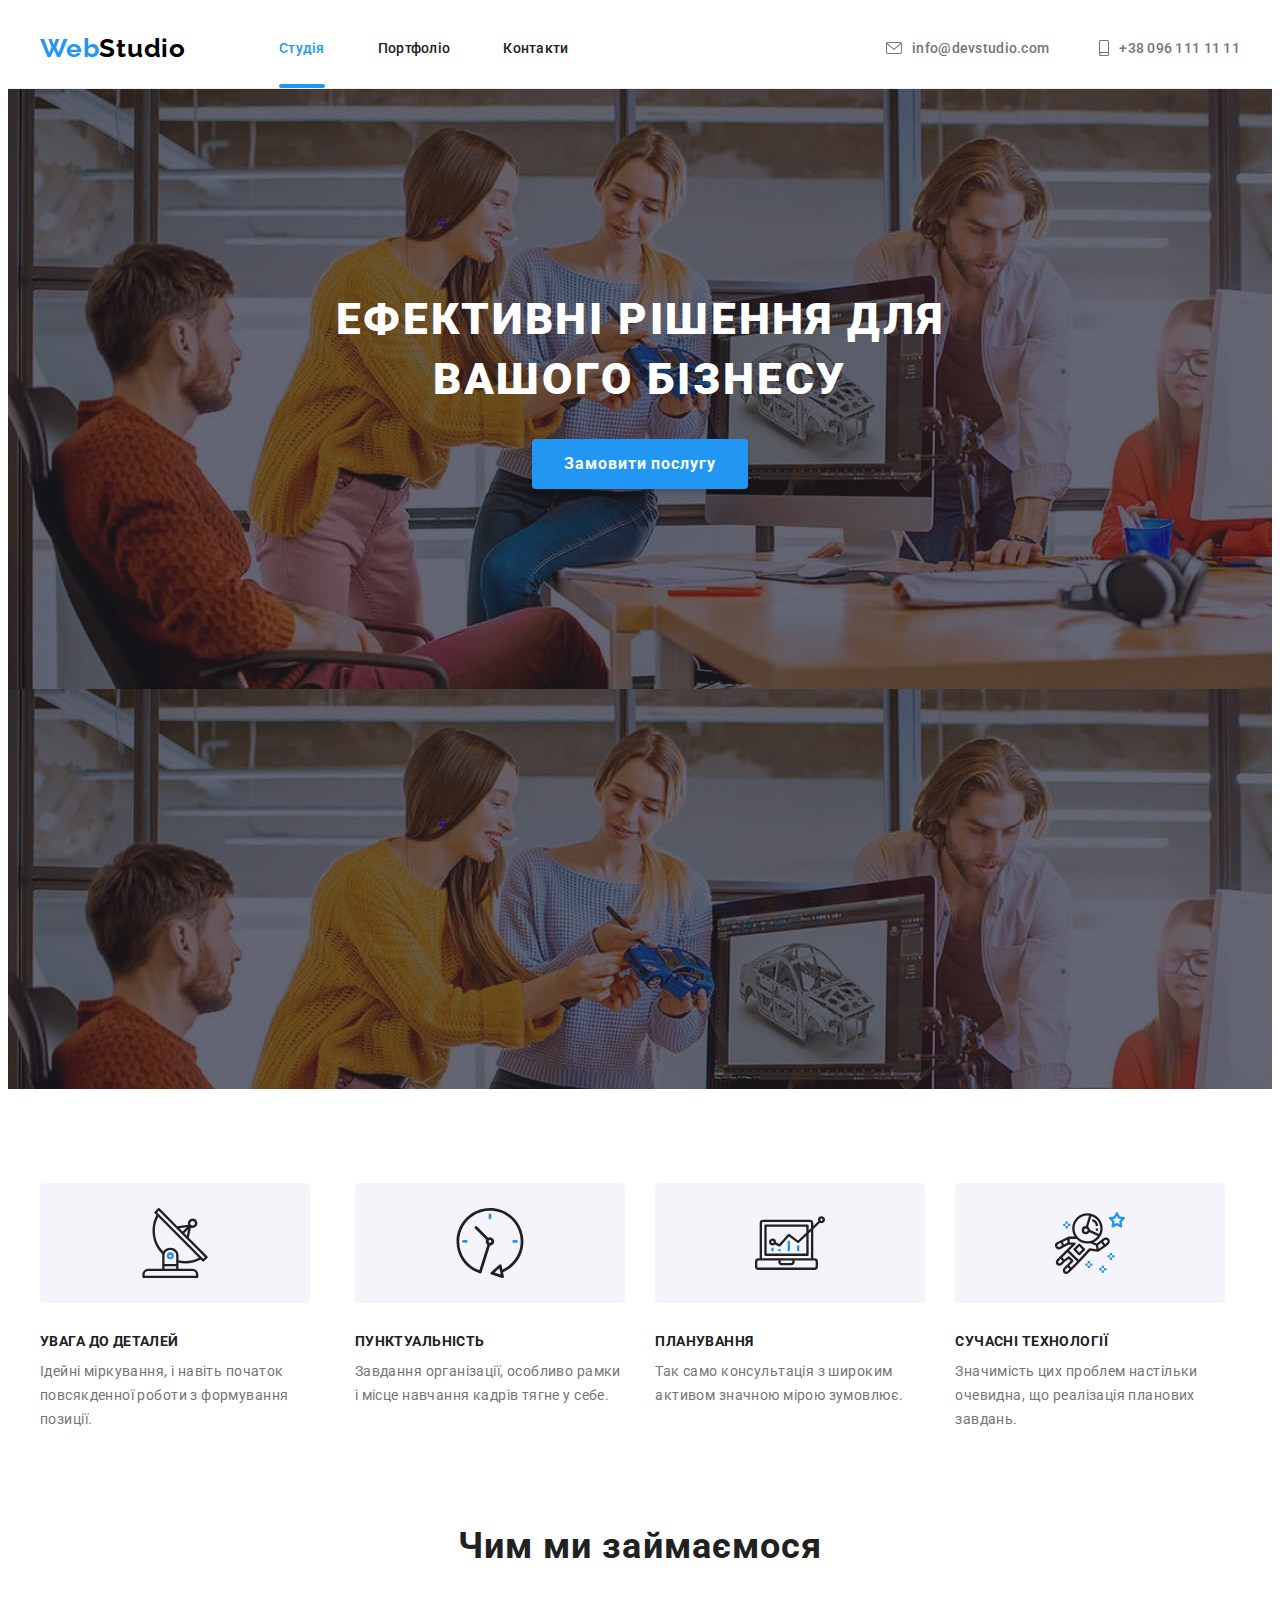
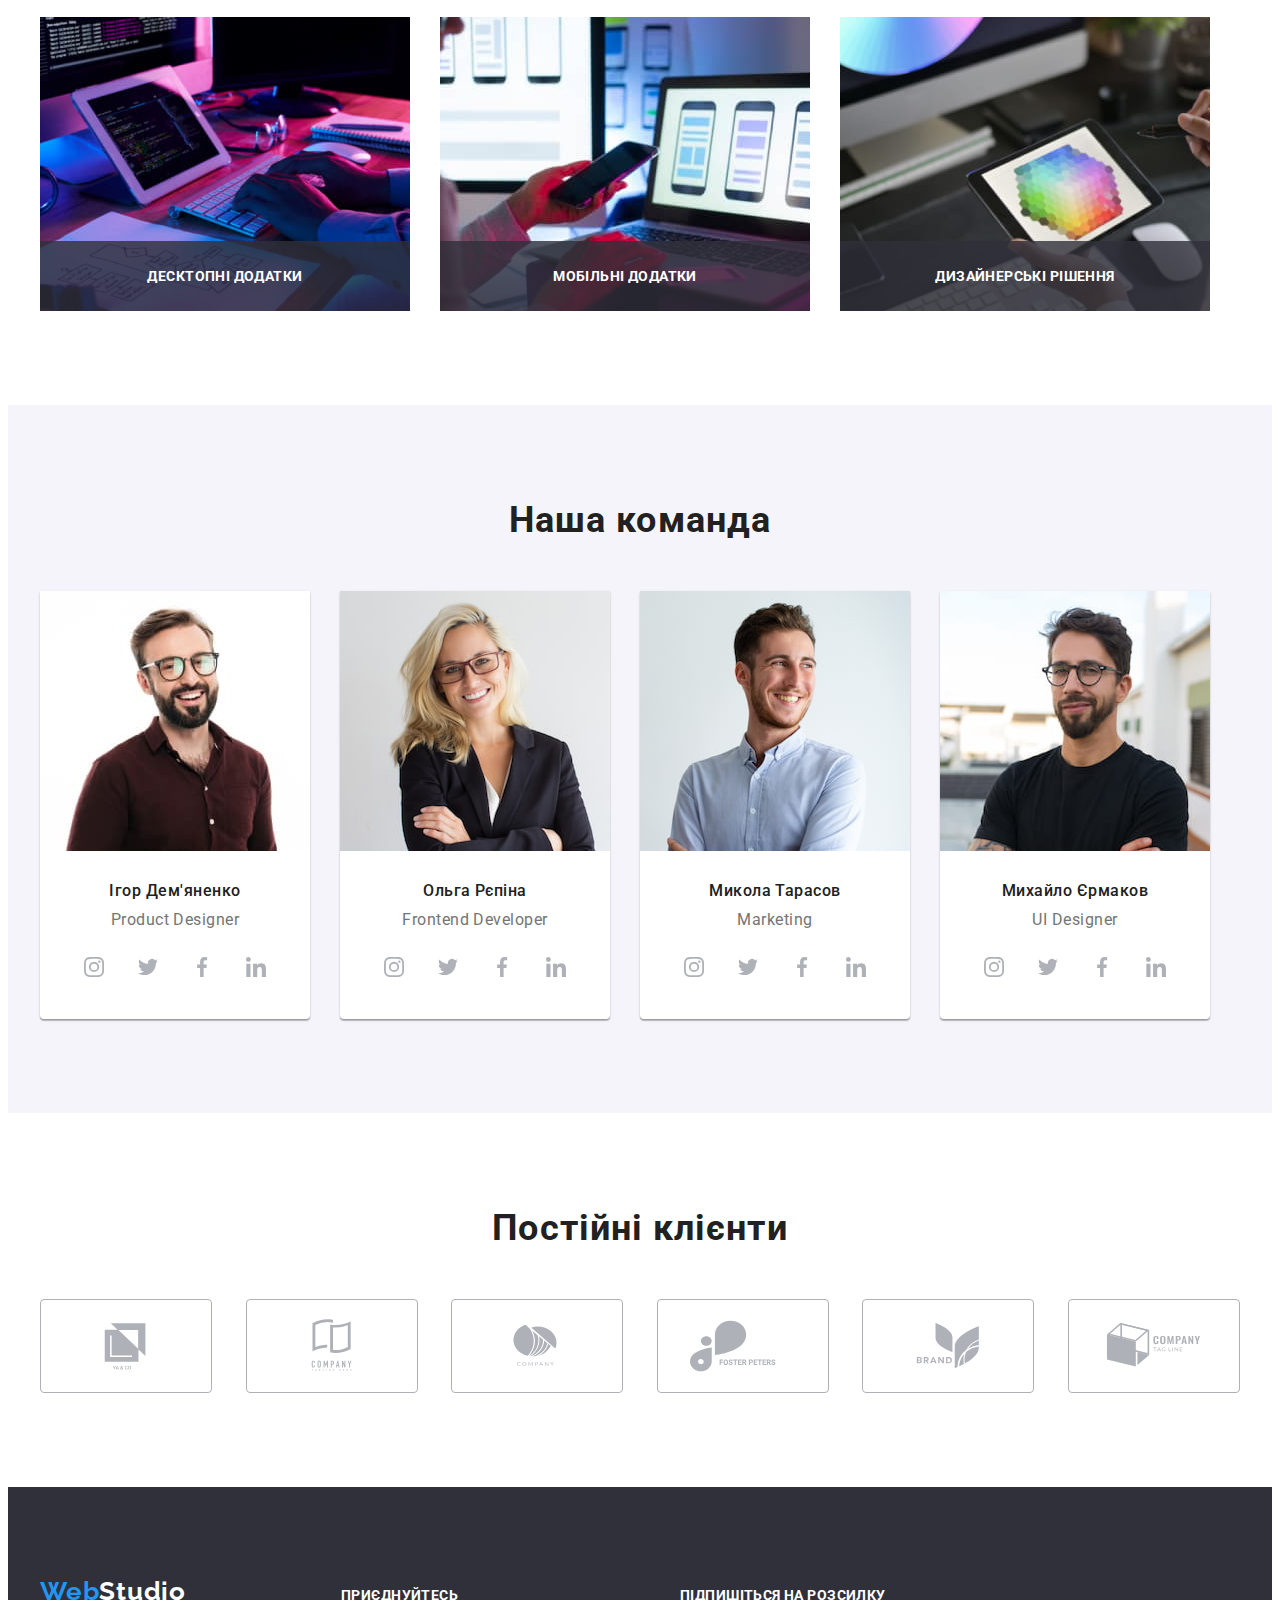
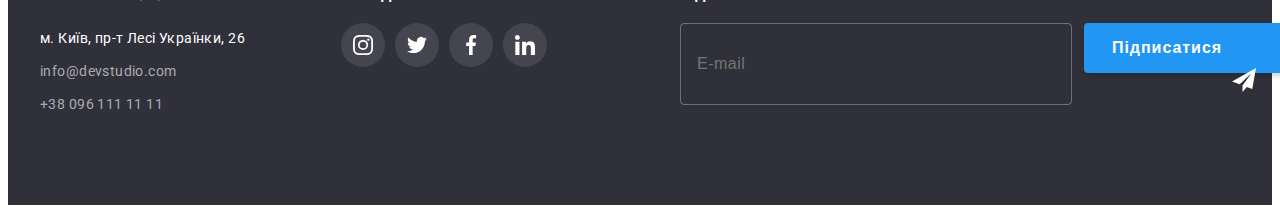
==== index.html @ 07645d01 "dot in input icon path" ====
<!DOCTYPE html>
<html lang="uk">
<head>
    <meta charset="UTF-8">
    <meta name="viewport" content="width=, initial-scale=1.0">
    <title lang="en">WebStudio</title>
    <link rel="stylesheet" href="https://cdnjs.cloudflare.com/ajax/libs/modern-normalize/2.0.0/modern-normalize.min.css"
    integrity="sha512-4xo8blKMVCiXpTaLzQSLSw3KFOVPWhm/TRtuPVc4WG6kUgjH6J03IBuG7JZPkcWMxJ5huwaBpOpnwYElP/m6wg=="
    crossorigin="anonymous" referrerpolicy="no-referrer" />
    <link rel="stylesheet" href="./css/styles.css">
    <link rel="preconnect" href="https://fonts.googleapis.com">
    <link rel="preconnect" href="https://fonts.gstatic.com" crossorigin>
    <link href="https://fonts.googleapis.com/css2?family=Raleway:wght@700&family=Roboto:wght@400;500;700;900&display=swap" rel="stylesheet">

</head>

<body>
    <header>
        <div class="container">
            <nav class="nav">
                <a class="logo" href="./index.html" lang="en">Web<span>Studio</span></a>
                <ul class="site-nav">
                    <li><a class="current" href="./index.html">Студія</a></li>
                    <li><a  href="./portfolio.html">Портфоліо</a></li>
                    <li><a  href="">Контакти</a></li>
                </ul>
            </nav>
            <ul class="header-contacts" >
                <li> <a class="header-contacts mail"  href="mailto:info@devstudio.com">
                    <svg class="icon envelope"><use xlink:href="./images/icons.svg#icon-envelope"></use></svg>
                    info@devstudio.com</a>
                </li>
                <li> <a class="header-contacts tel" href="tel:+380961111111">
                    <svg class="icon smartphone"><use xlink:href="./images/icons.svg#icon-smartphone"></use></svg>
                    +38 096 111 11 11</a>
                </li>
            </ul>
        </div>
    </header>

    <main>
        <!--Hero-->
        <section  class="hero">
            <div class="container hero-thumb">
            <h1 class="title-hero">Ефективні рішення для вашого бізнесу   </h1>
            <button type="button " class="btn prm" data-modal-open>Замовити послугу</button>
            <!-- backdrop та modal шукай наприкінці main  -->  
            </div>
        </section>

        <section class="features section">
            <div class="container">  
                          <!-- hidden header --> <h2 class="visually-hidden">Особливості</h2>
                <ul class="w-margin">
                    <li class="antenna">
                        <div class="pad">
                            <svg class="icon"><use xlink:href="./images/icons.svg#icon-antenna"></use></svg>
                        </div>
                        <h3 class="title">УВАГА ДО ДЕТАЛЕЙ</h3>
                        <p>Ідейні міркування, і навіть початок повсякденної роботи з формування позиції.</p>
                    </li>
                    <li class="clock">
                        <div class="pad">
                            <svg class="icon"><use xlink:href="./images/icons.svg#icon-clock"></use></svg>
                        </div>
                        <h3 class="title">ПУНКТУАЛЬНІСТЬ</h3>
                        <p>Завдання організації, особливо рамки і місце навчання кадрів тягне у себе.</p>
                    </li>
                    <li class="diagram">
                        <div class="pad">
                            <svg class="icon"><use xlink:href="./images/icons.svg#icon-diagram"></use></svg>
                        </div>
                        <h3 class="title">ПЛАНУВАННЯ</h3>
                        <p>Так само консультація з широким активом значною мірою зумовлює.</p>
                    </li>            
                    <li class="astronaut">
                        <div class="pad">
                            <svg class="icon"><use xlink:href="./images/icons.svg#icon-astronaut"></use></svg>
                        </div>
                        <h3 class="title">СУЧАСНІ ТЕХНОЛОГІЇ</h3>
                        <p>Значимість цих проблем настільки очевидна, що реалізація планових завдань.</p>
                    </li>
                </ul>
            </div>
        </section>
        <section class="we-do section">
            <div class="container">
                <h2 class="sect-title">Чим ми займаємося</h2>
                <ul class="w-margin">
                    <li>
                        <div class="we-do-thumb">
                            <img src="./images/close-up-image-programer-working-his-desk-office_1098-18707..jpg" 
                            alt="кодер працює на десктопі" width="370"> 
                            <div class="laibel">
                            <p>Десктопні додатки</p>
                            </div>
                        </div>
                    </li>
                    <li>
                        <div class="we-do-thumb">
                            <img src="./images/web-ui-designers-are-developing-application-smartphones-team-creators-is-working-interface-mobile-phones_8119-2713.jpg" 
                            alt="дизайнер розробляє інтерфейс до мобільника" width="370"> 
                            <div class="laibel">
                                <p>Мобільні додатки</p>
                            </div>
                        </div>
                    </li>
                    <li>
                        <div class="we-do-thumb">
                            <img src="./images/creative-artist-web-design-with-working-colour-selection-graphic-tablet_35674-1119.jpg" 
                            alt="художник на планшеті підбирає кольори" width="370"> 
                            <div class="laibel">
                                <p>Дизайнерські рішення</p>
                            </div>
                        </div>
                    </li>
                </ul>
            </div>
        </section>
        <section class="team section">
            <div class="container">
                <h2 class="sect-title">Наша команда</h2>
                <ul class="team-list w-margin">
                    <li class="ate">
                        <img src="./images/card1img.jpg" alt="Ігор Дем'яненко" width="270">
                        <div>
                            <h3>Ігор Дем'яненко</h3>
                                <p lang="en">Product Designer</p>
                                <ul class="social">
                                    <li>
                                        <a class="social-btn" href="" target="_blank" rel="noopener no-referrer" aria-label="іконка instagram">
                                                <svg class="social-icon">
                                                    <use href="./images/icons.svg#icon-instagram"></use>
                                                </svg> 
                                        </a>
                                    </li>
                                    <li>
                                        <a class="social-btn" href="" target="_blank" rel="noopener no-referrer" aria-label="іконка twitter">
                                            <svg class="social-icon">
                                                <use href="./images/icons.svg#icon-twitter"></use>
                                            </svg>
                                        </a>
                                    </li>
                                    <li>
                                        <a class="social-btn" href="" target="_blank" rel="noopener no-referrer" aria-label="іконка facebook">
                                            <svg class="social-icon">
                                                <use href="./images/icons.svg#icon-facebook"></use>
                                            </svg>
                                        </a>
                                    </li>
                                    <li>
                                        <a class="social-btn" href="" target="_blank" rel="noopener no-referrer" aria-label="іконка linkedin">
                                            <svg class="social-icon">
                                                <use href="./images/icons.svg#icon-linkedin"></use>
                                            </svg>
                                        </a>
                                    </li>
                                </ul>
                        </div>
                    </li>                    
                    <li>
                        <img src="./images/card2img.jpg" alt="Ольга Рєпіна" width="270">
                        <div>
                            <h3>Ольга Рєпіна</h3>  
                            <p lang="en">Frontend Developer</p>
                            <ul class="social">
                                <li>
                                    <a class="social-btn" href="" target="_blank" rel="noopener no-referrer" aria-label="іконка instagram">
                                            <svg class="social-icon">
                                                <use href="./images/icons.svg#icon-instagram"></use>
                                            </svg> 
                                    </a>
                                </li>
                                <li>
                                    <a class="social-btn" href="" target="_blank" rel="noopener no-referrer" aria-label="іконка twitter">
                                        <svg class="social-icon">
                                            <use href="./images/icons.svg#icon-twitter"></use>
                                        </svg>
                                    </a>
                                </li>
                                <li>
                                    <a class="social-btn" href="" target="_blank" rel="noopener no-referrer" aria-label="іконка facebook">
                                        <svg class="social-icon">
                                            <use href="./images/icons.svg#icon-facebook"></use>
                                        </svg>
                                    </a>
                                </li>
                                <li>
                                    <a class="social-btn" href="" target="_blank" rel="noopener no-referrer" aria-label="іконка linkedin">
                                        <svg class="social-icon">
                                            <use href="./images/icons.svg#icon-linkedin"></use>
                                        </svg>
                                    </a>
                                </li>
                            </ul>
                        </div>
                    </li>
                    <li>
                        <img src="./images/card3img.jpg" alt="Микола Тарасов" width="270">
                        <div>
                            <h3>Микола Тарасов</h3>
                            <p lang="en">Marketing</p>
                            <ul class="social">
                                <li>
                                    <a class="social-btn" href="" target="_blank" rel="noopener no-referrer" aria-label="іконка instagram">
                                            <svg class="social-icon">
                                                <use href="./images/icons.svg#icon-instagram"></use>
                                            </svg> 
                                    </a>
                                </li>
                                <li>
                                    <a class="social-btn" href="" target="_blank" rel="noopener no-referrer" aria-label="іконка twitter">
                                        <svg class="social-icon">
                                            <use href="./images/icons.svg#icon-twitter"></use>
                                        </svg>
                                    </a>
                                </li>
                                <li>
                                    <a class="social-btn" href="" target="_blank" rel="noopener no-referrer" aria-label="іконка facebook">
                                        <svg class="social-icon">
                                            <use href="./images/icons.svg#icon-facebook"></use>
                                        </svg>
                                    </a>
                                </li>
                                <li>
                                    <a class="social-btn" href="" target="_blank" rel="noopener no-referrer" aria-label="іконка linkedin">
                                        <svg class="social-icon">
                                            <use href="./images/icons.svg#icon-linkedin"></use>
                                        </svg>
                                    </a>
                                </li>
                            </ul>
                        </div>
                    </li>
                    <li>
                        <img src="./images/card4img.jpg" alt="Михайло Єрмаков" width="270">
                        <div>
                            <h3>Михайло Єрмаков</h3>
                            <p lang="en">UI Designer</p>
                            <ul class="social">
                                <li>
                                    <a class="social-btn" href="" target="_blank" rel="noopener no-referrer" aria-label="іконка instagram">
                                            <svg class="social-icon">
                                                <use href="./images/icons.svg#icon-instagram"></use>
                                            </svg> 
                                    </a>
                                </li>
                                <li>
                                    <a class="social-btn" href="" target="_blank" rel="noopener no-referrer" aria-label="іконка twitter">
                                        <svg class="social-icon">
                                            <use href="./images/icons.svg#icon-twitter"></use>
                                        </svg>
                                    </a>
                                </li>
                                <li>
                                    <a class="social-btn" href="" target="_blank" rel="noopener no-referrer" aria-label="іконка facebook">
                                        <svg class="social-icon">
                                            <use href="./images/icons.svg#icon-facebook"></use>
                                        </svg>
                                    </a>
                                </li>
                                <li>
                                    <a class="social-btn" href="" target="_blank" rel="noopener no-referrer" aria-label="іконка linkedin">
                                        <svg class="social-icon">
                                            <use href="./images/icons.svg#icon-linkedin"></use>
                                        </svg>
                                    </a>
                                </li>
                            </ul>
                        </div>
                    </li>
                </ul>
            </div>

        </section>
        <section class="section clients">
            <div class="container">
                <h2>Постійні клієнти</h2>
                <ul class="w-margin">
                    <li>
                        <a class="client" href="" aria-level="логотип компанії">
                            <svg class="icon-cli">
                                <use href="./images/icons.svg#icon-cl1"></use>
                            </svg>
                        </a>
                    </li>
                    <li>
                        <a class="client" href="" aria-level="логотип компанії">
                            <svg class="icon-cli">
                                <use href="./images/icons.svg#icon-cl2"></use>
                            </svg>
                        </a>
                    </li>
                    <li>
                        <a class="client" href="" aria-level="логотип компанії">
                            <svg class="icon-cli">
                                <use href="./images/icons.svg#icon-cl3"></use>
                            </svg>
                        </a>
                    </li>
                    <li>
                        <a class="client" href="" aria-level="логотип компанії">
                            <svg class="icon-cli">
                                <use href="./images/icons.svg#icon-cl4"></use>
                            </svg>
                        </a>
                    </li>
                    <li>
                        <a class="client" href="" aria-level="логотип компанії">
                            <svg class="icon-cli">
                                <use href="./images/icons.svg#icon-cl5"></use>
                            </svg>
                        </a>
                    </li>
                    <li>
                        <a class="client" href="" aria-level="логотип компанії">
                            <svg class="icon-cli">
                                <use href="./images/icons.svg#icon-cl6"></use>
                            </svg>
                        </a>
                    </li>
                </ul>

            </div>

        </section>

        <div class="backdrop is-hidden" data-modal>
            <div class="modal">
                <button class="close" data-modal-close>
                    <svg class="close-icon">
                        <use href="./images/icons.svg#close-icon"></use>
                    </svg> 
                </button>
                <form  class="js-speaker-form" name="sighn-up" autocomplete="on" >
                    <p>Залиште свої дані, ми вам передзвонимо</p>
 
                    <div class="modal-input">
                    <label class="form-label" for="user_name">Ім'я</label>   
                        <input type="text" name="name" id="user_name" placeholder=" " required autofocus/>
                        <svg class="input-icon"> 
                            <use href="./images/icons.svg#person-input-icon"></use> 
                        </svg>
                    </div>  

                    <div class="modal-input">
                    <label for="user_phone">Телефон</label>
                        <input type="tel" name="phone" id="user_phone" placeholder=" " required/>
                        <svg class="input-icon">
                            <use href="./images/icons.svg#phone-input-icon"></use>
                        </svg>
                    </div>                               

                    <div class="modal-input">
                    <label for="user-mail">Пошта</label>
                        <input type="email" name="mail" id="user-mail" placeholder=" " required/>
                        <svg class="input-icon">
                            <use href="./images/icons.svg#email-input-icon"></use>
                        </svg>
                    </div>
                          
                    <label for="coment">Коментар</label>   
                    <textarea class="coment modal-input" name="coment" id="coment" cols="30" rows="10" placeholder="Введіть текст">
                    </textarea>      
                                  
                    <div  class="checkbox">
                        <input class="accept" type="checkbox" id="accept" required/>                    
                        <label for="accept">Погоджуюся з розсилкою та приймаю </label>
                        <a href="">Умови договору</a>
                    </div>

                    <div class="submit-thumb">
                        <button class="submit" type="submit">Відправити</button>
                    </div>
                </form>
            </div>
        </div>
    </main>

    <footer>
        <div class="container">
            <div class="">
            <a class="logo" href="./index.html" lang="en">Web<span>Studio</span></a> 
            <address>
                 <ul class="ftr-adr">
                    <li><a class="addr-gmap" href="https://goo.gl/maps/K7wLsU8n2zrFGFb46">м. Київ, пр-т Лесі Українки, 26</a>   <!-- <p>м. Київ, пр-т Лесі Українки, 26</p> --></li>
                    <li><a class="footer-cont" href="mailto:info@devstudio.com">info@devstudio.com</a></li>
                    <li><a class="footer-cont" href="tel:+380961111111">+38 096 111 11 11</a></li>
                </ul>
            </address>
            </div>

            <div class="givup">
            <p>приєднуйтесь</p>
            <ul class="social footer">
                <li>
                    <a class="social-btn" href="" target="_blank" rel="noopener no-referrer" aria-label="іконка instagram">
                            <svg class="social-icon">
                                <use href="./images/icons.svg#icon-instagram"></use>
                            </svg> 
                    </a>
                </li>
                <li>
                    <a class="social-btn" href="" target="_blank" rel="noopener no-referrer" aria-label="іконка twitter">
                        <svg class="social-icon">
                            <use href="./images/icons.svg#icon-twitter"></use>
                        </svg>
                    </a>
                </li>
                <li>
                    <a class="social-btn" href="" target="_blank" rel="noopener no-referrer" aria-label="іконка facebook">
                        <svg class="social-icon">
                            <use href="./images/icons.svg#icon-facebook"></use>
                        </svg>
                    </a>
                </li>
                <li>
                    <a class="social-btn" href="" target="_blank" rel="noopener no-referrer" aria-label="іконка linkedin">
                        <svg class="social-icon">
                            <use href="./images/icons.svg#icon-linkedin"></use>
                        </svg>
                    </a>
                </li>
            </ul>
            </div>
            <form class="subscrb js-speaker-form">
                <p>Підпишіться на розсилку</p>
                <div class="string">
                    <label> <span class="visually-hidden">Email</span>
                        <input name="email" type="email" placeholder="E-mail" />
                    </label>
                    <div class="relative">                    
                        <button type="submit">Підписатися</button>                        
                        <svg class="send-icon">
                            <use href="./images/icons.svg#send-icon"></use>
                        </svg>
                    </div>
                </div>
            </form>
        </div>

    </footer>
    
    <script src="./js/modal.js"></script>
    <script>
        (() => {
                document
                    .querySelector('.js-speaker-form')
                    .addEventListener('submit', e => {
                        e.preventDefault();

                        new FormData(e.currentTarget).forEach((value, name) =>
                            console.log(`${name}: ${value}`),
                    );

                    e.currentTarget.reset();
                });
            })();
    </script>
</body>
</html>
---- css/styles.css ----
:root {
    --main-text-color:#212121;
    --gray-color:#757575;
    --blue-color:#2196F3;
    --white-color:#FFFFFF;
    --btn-bg-color:#F5F4FA;
    --black-color: #000000;
    --footer-bg-color: #2F303A;
    --footer-text: rgba(255, 255, 255, 0.60);
    --btn-shadow: rgba(0, 0, 0, 0.15);
    --social-color: #AFB1B8;
}
/* default preset */
body {
    font-family: 'Roboto', sans-serif;
    font-size: 14px;
    font-style: normal;
    color: var(--gray-color);
        font-weight: 400;
        line-height: normal;
        /* letter-spacing: 0.42px; */
}
ul {list-style: none;
    margin: 0;
    padding-inline-start: 0;
 }
a {
    text-decoration: none;
    font-style: normal;
    color: var(--main-text-color);
    /* margin: 0; */
}
h1, h2, h3, p {margin: 0;}

/* content centring */
.container {
    width: 1200px;
    margin-left: auto;
    margin-right: auto;
    padding: 0 15px;
    /* outline: 1px solid red;  */
}

/* header */
header .container {
    display: flex;
    justify-content: space-between;
    align-items: center;
}
header {    
    border-bottom: 1px solid #ECECEC;
}
header li+li {
    margin-left: 50px;
}

/* nav-menu */
.nav {
    display: flex;
    align-items: center;
}
header li {
    display: inline-block;
}
.site-nav {
    margin-left: 93px;
}
.site-nav li {
    font-weight: 500;
    letter-spacing: 0.28px;
    /* outline: 1px solid red; */
    position: relative;
}
.site-nav a {
    display: block;
    padding: 32px 0;
    transition-property: color;
        transition-duration: 250ms;
        transition-timing-function: cubic-bezier(0.4, 0, 0.2, 1);
}
.site-nav a::after {
        content: '';
        opacity: 0;
            position: absolute;
            bottom: 0;
            left: 0;
            /* width: 48px; */
            width: 100%;
            height: 4px;
            /* flex-shrink: 0; */
            border-radius: 2px;
            background: var(--blue-color);
 }
.site-nav a:hover,
.site-nav a:focus,
.site-nav a::selection {
    color: var(--blue-color);
}
/* .site-nav a:hover::after, 
.site-nav a:focus::after {
opacity: 1;
} */
.site-nav .current {
    color: var(--blue-color);
}
.site-nav a.current::after {
opacity: 1;
}

/* header contacts */

.header-contacts {
    font-weight: 500;
    letter-spacing: 0.28px;
    color: var(--gray-color);
    display: flex;
        align-items:center;
        justify-content: center;
    transition-property: color, fill;
    transition-duration: 250ms;
    transition-timing-function: cubic-bezier(0.4, 0, 0.2, 1);
}
.header-contacts:hover,
.header-contacts:focus {
    color: var(--blue-color);
    /* fill: var(--blue-color); */
}
.icon.envelope {
    width: 16px;
    height: 12px;
    margin-right: 10px;
    /* flex-shrink: 0; */
    fill: currentColor;
}
.icon.smartphone {
    width: 10px;
    height: 16px;
    margin-right: 10px;
    /* flex-shrink: 0; */
    fill: currentColor;
}
header li:hover, header li:focus {
    /* fill: var(--blue-color);
    color: var(--blue-color); */
    cursor: pointer;
}
/* logo */
.logo {
    font-family: Raleway;
    font-size: 26px;
    font-weight: 700;
    letter-spacing: 0.78px;
    color: var(--blue-color);
}
.logo span {
    color: var(--black-color);
}
/* logo-span footer */
footer .logo span {
    color: var(--white-color);
}
/* buttons */
.btn {
    font-family: inherit;
    font-size: 16px;
    font-weight: 700;
    line-height: 1.875;
    letter-spacing: 0.96px;
    color: var(--gray-color);
    border-radius: 4px;
    border: none;
    cursor: pointer;
    /* font-style: normal;  */
}
.btn.prm {
    padding: 10px 32px;
    color: var(--white-color);
    background-color: var(--blue-color);
    box-shadow: 0px 4px 4px 0px var(--btn-shadow);
}

   
/* hero */
.hero {
    max-width: 1600px;
    height: 600px; 
        padding-top: 200px;
        padding-bottom: 200px;
        /* flex-shrink: 0; */
        background: var(--footer-bg-color); 
        text-align: center;
       margin-left: auto;
       margin-right: auto;
       background-image: linear-gradient( 
        to right,
        rgba(47, 48, 58, 0.40),
        rgba(47, 48, 58, 0.40)),
          url( ../images/Img-hero.jpg);
    /* position: relative;           */
}
.title-hero {
    width: 696px;
        text-align: center;
        font-size: 44px;
        font-weight: 900;
        line-height: 1.36364;
        letter-spacing: 2.64px;
        text-transform: uppercase;
    color: var(--white-color);
        margin-left: auto;
        margin-right: auto;
        margin-bottom: 30px;
}

.is-hidden {
    /* display: none; */
    visibility: hidden;
    opacity: 0;
    pointer-events: none;
    transform: perspective(400px) rotateX(90deg);
    transform-origin: bottom;
}
.backdrop {
    position: fixed;
    top: 0;
    left: 0;
    width: 100%;
    height: 100%;
    background-color:  rgba(0, 0, 0, 0.20);
    /* transform: perspective(400px) rotateX(10deg); */
transition-property: opacity, visibility, transform;
transition-duration: 750ms;
/* transform-origin: bottom; */
transition-timing-function: cubic-bezier(0.40, 0.6, 0.12, 1);
}

/* header .container {position: relative;} */

.modal {
    position: absolute;
    top: 50%;
    left: 50%;
    transform: translate(-50%, -50%);
    width: 528px;
    height: 581px;
    border-radius: 4px;
        background:var(--white-color);
    box-shadow: 0px 2px 1px 0px rgba(0, 0, 0, 0.20), 0px 1px 1px 0px rgba(0, 0, 0, 0.14), 0px 1px 3px 0px rgba(0, 0, 0, 0.12);
        padding: 40px;
}
.close {
    position: absolute;
    top: 8px;
    right: 8px;
    width: 30px;
    height: 30px;
    padding: 0px;
    background-color: var(--white-color);
    border-radius: 50%;
    border-width: thin;
    border-color: rgba(0, 0, 0, 0.10);
    box-shadow: none;
    transition-property: border-color, fill;
    transition-duration: 250ms;
    transition-timing-function: cubic-bezier(0.4, 0, 0.2, 1);
}
.close-icon {
    position: absolute;
    top: 50%;
    left: 50%;
    transform: translate(-50%, -50%);
    width: 18px;
    height: 18px;
/* flex-shrink: 0; */
}
.close:hover, .close:focus {
    /* border-color: var(--blue-color) ; */
    fill: var(--blue-color);
    cursor: pointer;
}
.modal p {
    color: #212121;
        text-align: center;
        font-family: Roboto;
        font-size: 20px;
        font-style: normal;
        font-weight: 700;
        line-height: normal;
        letter-spacing: 0.6px;
}
.modal label:first-of-type {
    margin-top: 12px;
}

.modal label {
    display: block;
    margin-top: 10px;
        color: var(--gray-color);
        font-family: Roboto;
        font-size: 12px;
        font-style: normal;
        font-weight: 400;
        line-height: normal;
        letter-spacing: 0.12px;
        position: relative;
}
.modal input {
    width: 100%;
    height: 40px;
    margin-top: 4px;
    padding: 12px 42px;
        /* flex-shrink: 0; */
        border-radius: 4px;
        border: 1px solid rgba(33, 33, 33, 0.20);
        
}
.modal-input {
    position: relative;
}

.input-icon {
    position: absolute;
    left: 12px;
    bottom: 11px;
    width: 18px;
    height: 18px;
}
.coment {
    width: 100%;
    height: 120px;
    resize: none;
    margin-top: 4px;
    padding: 12px 16px;
        flex-shrink: 0;
        border-radius: 4px;
        border: 1px solid rgba(33, 33, 33, 0.20);
}
/* .coment:hover {
border-color: #188CE8;
} */

.modal input:hover,
.modal-input:hover,
.modal input:focus-within,
.modal-input:focus-within {
border-color: var(--blue-color);
fill: var(--blue-color);
cursor: pointer;
}

input.accept {
    /* appearance: none; */
    width: 16px;
    height: 15px;
    margin-left: 12px;
    margin-top: 16px;
    fill: #000000;
        /* flex-shrink: 0; */
}
/* .modal label:last-of-type */
.accept + label {
    display: inline;
    margin-left: 7px;
        font-size: 14px;
        line-height: 24px;
        /* 171.429% */
        letter-spacing: 0.42px;
}
.modal a {
    color: var(--blue-color);
        letter-spacing: 0.42px;
        text-decoration-line: underline;
}
.accept:checked {
    color: var(--blue-color);
}
.submit-thumb {
    display: flex;
    padding: 30px 124px 0 124px;
}
.submit {
    width: 200px;
    height: 50px;
        color: #FFF;
            text-align: center;
            font-family: Roboto;
            font-size: 16px;
            font-style: normal;
            font-weight: 700;
            line-height: 30px;
            /* 187.5% */
            letter-spacing: 0.96px;
        /* flex-shrink: 0; */
        border-radius: 4px;
        border: none;
            background-color: var(--blue-color);
            box-shadow: 0px 4px 4px 0px rgba(0, 0, 0, 0.15);
        transition-property: bacground;
            transition-duration: 1250ms;
            transition-timing-function: cubic-bezier(0.4, 0, 0.2, 1);

}
.submit:hover, .submit:focus {
        background: #188CE8;
        background-color: #188ce8;
        cursor: pointer;
}

/* sections first page*/

.section {
    padding-top: 94px;
    padding-bottom: 94px;
}
.features.section {
    padding-bottom: 0;
}
.features .title {
    font-weight: 700;
    font-size: 14px;
    letter-spacing: 0.42px;
    text-transform: uppercase;
    color: var(--main-text-color);
    margin-bottom: 10px;
}
.features p {
    line-height: 1.71429;
    letter-spacing: 0.42px;
    margin-top: 0;
}
.features li {
        min-width: 270px;
}
/* features icons */
.pad {
    display: flex;
    justify-content: center;
    align-items: center;    
    /* padding: 25px 100px; */
    height: 120px;
    width: 270px;
    border-radius: 4px;
    background-color: var(--btn-bg-color);
    margin-bottom: 30px;
    /* display: block; */
}
.pad .icon {
    width: 70px;
    height: 70px;
}

/* common for section */
.section ul {
display: flex;
/* outline: 1px solid red; */
}
.w-margin > li + li {
margin-left: 30px;
}
.sect-title {
        font-size: 36px;
        font-weight: 700;
        letter-spacing: 1.08px;
        text-align: center;
    color: var(--main-text-color); 
      margin-bottom: 50px;
}
.section img {display: block;}

/* we-do section            ---------------------------------------------    */
.we-do-thumb {
position: relative;
}
.laibel {
    display: flex;
    align-items: center;
    justify-content: space-around;
    position: absolute;
    bottom: 0;
    width: 100%;
    height: 70px;
        /* flex-shrink: 0; */
    background: rgba(47, 48, 58, 0.80);
}
.laibel p {
    color: #FFF;
        /* text-align: center; */
        /* font-family: Roboto; */
        /* font-size: 14px; */
        /* font-style: normal; */
        font-weight: 700;
        /* line-height: normal; */
        letter-spacing: 0.42px;
        text-transform: uppercase;
}

/* team sections            ---------------------------------------------     */
.team {
    background: var(--btn-bg-color);
}
.team-list > li {
        text-align: center;
        border-radius: 0px 0px 4px 4px;
        background: #FFF;
            /* material shadow v1 */
        box-shadow: 0px 2px 1px 0px rgba(0, 0, 0, 0.20), 0px 1px 1px 0px rgba(0, 0, 0, 0.14), 0px 1px 3px 0px rgba(0, 0, 0, 0.12);
}

.team-list div {
    padding: 30px 32px;
}
.team p {
        font-size: 16px;
        font-weight: 400;
        letter-spacing: 0.48px;
    color: var(--gray-color);
    margin-bottom: 16px;
}
.team h3 {
        font-size: 16px;
        font-weight: 500;
        letter-spacing: 0.48px;
        color: var(--main-text-color);
        margin-bottom: 10px;
}

/* icons */
.social {
    display: flex;
    justify-content: space-between;
    align-items: center;
}
.social-btn {
    display: flex;
    width: 44px;
    height: 44px;
    justify-content: center;
    align-items: center;
    border-radius: 50%;
        fill: var(--social-color);
    transition-property: fill, background-color;
    transition-duration: 250ms;
    transition-timing-function: cubic-bezier(0.4, 0, 0.2, 1);

    /* background-color: var(--white-color);
    border-color: var(--white-color); */
}

.social-icon {
    width: 20px;
    height: 20px;
}
.social .social-btn:hover ,
.social .social-btn:focus {
    fill: var(--white-color);
    background-color: var(--blue-color);
    cursor: pointer;
}


.subscrb {
    margin-left: 93px;
    padding: 40px;
}
.subscrb p {
    margin-bottom: 20px;
    color: #FFF;
        font-weight: 700;
        letter-spacing: 0.42px;
        text-transform: uppercase;

}
.string {
    display: flex;
}
.subscrb input {
    width: 358px;
        height: 50px;
        padding: 15px 16px;
        color: rgba(255, 255, 255, 0.60);
        font-size: 16px;
        letter-spacing: 0.48px;
    border-radius: 4px;
    border: 1px solid rgba(255, 255, 255, 0.30);
        background: rgba(33, 150, 243, 0.00);
        /* box-shadow: 0px 4px 4px 0px rgba(0, 0, 0, 0); */
        /* display: block; */
        /* box-shadow: none; */
    transition: box-shadow 250ms cubic-bezier(0.4, 0, 0.2, 1);
    transition: border-color 250ms cubic-bezier(0.4, 0, 0.2, 1);
}
.subscrb button {
    width: 200px;
    height: 50px;
    margin-left: 12px;
    padding: 10px 28px;
    display: flex;
    align-items: center;
        border: none;
        border-radius: 4px;
        background: var(--blue-color) ;
    color: #FFF;
        font-size: 16px;
        font-weight: 700;
        letter-spacing: 0.96px;
    box-shadow: 0px 4px 4px 0px rgba(0, 0, 0, 0.15);
    /* transition: box-shadow 250ms cubic-bezier(0.4, 0, 0.2, 1); */

}
.subscrb input:hover, 
.subscrb input:focus,
.subscrb input:active {
    border-color: var(--blue-color);
    /* border: 1px solid var(--blue-color); */
    box-shadow: 0px 4px 4px 0px rgba(0, 0, 0, 0.15);
}
.subscrb button:hover,
.subscrb button:focus {
    background: #188CE8;
}
.relative {
        position: relative;
}
.send-icon {
    position: absolute;
    right: 28px;
    bottom: 13px;
    width: 24px;
    height: 24px;
    fill: var(--white-color);

}


/* -----------------------------portfolio-------------------------------------- */
/* menu filter portfolio   ----------------------------------------------     */


.menu-filter {
    display: flex;
    justify-content: center;
    margin-bottom: 50px;
}
.menu-filter li {
    display: inline-block;
    /* align-items:  center; */
    /* outline: 1px solid red; */
}

.menu-filter li+li {
    margin-left: 8px;
    /* margin-right: auto; */
}

.btn.filter {
    border-radius: 4px;
    border: none;
    text-align: center;
    font-weight: 500;
    line-height: 1.625;
    letter-spacing: 0.48px;
    padding: 6px 22px 6px;
    color: var(--main-text-color);
    background: var(--btn-bg-color);
    transition-property: color, bacground, background-color, box-shadow ;
    transition-duration: 250ms;
    transition-timing-function: cubic-bezier(0.4, 0, 0.2, 1);
}

.btn.filter:hover,
.btn.filter:focus {
    color: var(--white-color);
    background-color: var(--blue-color);
    box-shadow: 0px 4px 4px 0px var(--btn-shadow);
}

/* project-list */

.pjcts img {
    display: block;
}
.projects {
    display: flex;
    flex-wrap: wrap;
    justify-content: space-between;
    gap: 30px;
    /* margin-left: -30px;
    margin-bottom: -30px; */
    /* outline: 1px solid red; */
}
.projects li {
        background: #FFF;
        /* margin-bottom: 30px;
        margin-left: 30px; */
        /* outline: 1px solid red; */
}
.project {
    display: block;
            /* box-shadow: none; */
            transition: box-shadow 250ms cubic-bezier(0.4, 0, 0.2, 1);
     

}
.pjct-ol {
    position: relative;
    overflow: hidden;
    /* outline: 1px solid red; */
}

.pjct-ol-desc {
    /* display: none; */
    position: absolute;
    /* top: 0; */
    top: 0;
    left: 0;
    padding: 63px 24px;
    background: rgba(33, 150, 243, 0.90);
    color: #FFF;
font-size: 18px;
line-height: 28px; /* 155.556% */
letter-spacing: 0.54px;
transform: translateY(294px);
/* opacity: 0; */
transition: transform 250ms cubic-bezier(0.4, 0, 0.2, 1);
}

.project:hover , .project:focus  { 
    box-shadow: 1px 4px 6px 0px rgba(0, 0, 0, 0.16), 0px 4px 4px 0px rgba(0, 0, 0, 0.06), 0px 1px 1px 0px rgba(0, 0, 0, 0.12); 
    /* background-color: #2196F3; */
}
.project:hover .pjct-ol-desc {
    transform: translateY(0) ;
    /* opacity: 1; */
}
.brdr {
    border-bottom: 1px solid #EEE;
    border-left: 1px solid #EEE;
    border-right: 1px solid #EEE;
    padding: 20px 24px;
}
.pjct-name { 
    margin-bottom: 4px;
    font-size: 18px;
    font-weight: 700;
    line-height: 2;
    letter-spacing: 1.08px;
    color: var(--main-text-color);
        /* outline: 1px solid red; */
}
.project .type {
    font-size: 16px;
    font-weight: 400;
    line-height: 1.875;
    letter-spacing: 0.48px;
    color: var(--gray-color);
    /* outline: 1px solid red; */
}


/* clients */
.clients .w-margin {
    justify-content: space-between;
}
.clients h2 {
    color: #212121;
    text-align: center;
    font-size: 36px;
    letter-spacing: 1.08px;
    margin-bottom: 50px;
}
/* .clients ul{
display: flex;
} */

.client  {
    display: flex;
    width: 170px;
    height: 92px;
    justify-content: center;
    align-items: center;
    /* color: inherit; */
     color: var(--social-color);
    border-radius: 4px;
        border: 1px solid var(--social-color);
    transition-property: color, border-color;
    transition-duration: 250ms;
    transition-timing-function: cubic-bezier(0.4, 0, 0.2, 1);
}
.icon-cli {
    width: 106px;
    height: 60px;
    fill: currentColor;
}
.client:hover , .client:focus { 
    color: var(--blue-color);
    border-color: var(--blue-color);
    /* fill: var(--blue-color); */
    cursor: pointer;
}

/* footer ---------------------------------------------------------- */

footer { 
        padding-top: 60px;
        padding-bottom: 60px;
    background-color: var(--footer-bg-color);
}
/* footer a {   
    outline: 1px solid red;
} */

/* footer address */ 
.ftr-adr { 
    /* outline: 1px solid red; */
        box-sizing: content-box;
}
address {
        margin-top: 20px;
        width: 231px;;
}
/* .ftr-adr  li {      
     outline: 1px solid red;
} */
.ftr-adr li + li {
    margin-top: 9px;
}
.addr-gmap { 
    line-height: 1.71429;
    letter-spacing: 0.42px;
    color: var(--white-color);
        transition-property: color;
        transition-duration: 250ms;
        transition-timing-function: cubic-bezier(0.4, 0, 0.2, 1);
    /* background-color: var(--footer-bg-color); */
 
}
.footer-cont {
    line-height:  1.71429; 
    letter-spacing: 0.42px;
    color: var(--footer-text);
        transition-property: color;
        transition-duration: 250ms;
        transition-timing-function: cubic-bezier(0.4, 0, 0.2, 1);
}
.footer-cont:focus, .footer-cont:hover, .addr-gmap:focus, .addr-gmap:hover {
    color: var(--blue-color);
    /* background-color: var(--white-color); */
}

/* приєднуйтесь */
footer .container {
    display: flex;
    align-items: baseline;
}
.givup {
    margin-left: 70px;
    width: 206px;
    /* padding: 12px 0; */
}
.givup p {
text-transform: uppercase;
/* font-weight: 500; */
font-weight: 700;
letter-spacing: 0.42px;
color: var(--white-color);
margin-bottom: 20px;
}

/* icons */
.footer .social-btn {
    background-color: rgba(255, 255, 255, 0.10);
    fill: var(--white-color);
        /* flex-shrink: 0; */
}
/* .social-footer .social-btn:hover,
.social-footer .social-btn:focus {
    background-color: var(--blue-color);
} */
.social li + li {
    margin-left: 10px;
}
/* hidden */
.visually-hidden {
    position: absolute;
    width: 1px;
    height: 1px;
    margin: -1px;
    border: 0;
    padding: 0;
    
    white-space: nowrap;
    clip-path: inset(100%);
    clip: rect(0 0 0 0);
    overflow: hidden;
  }
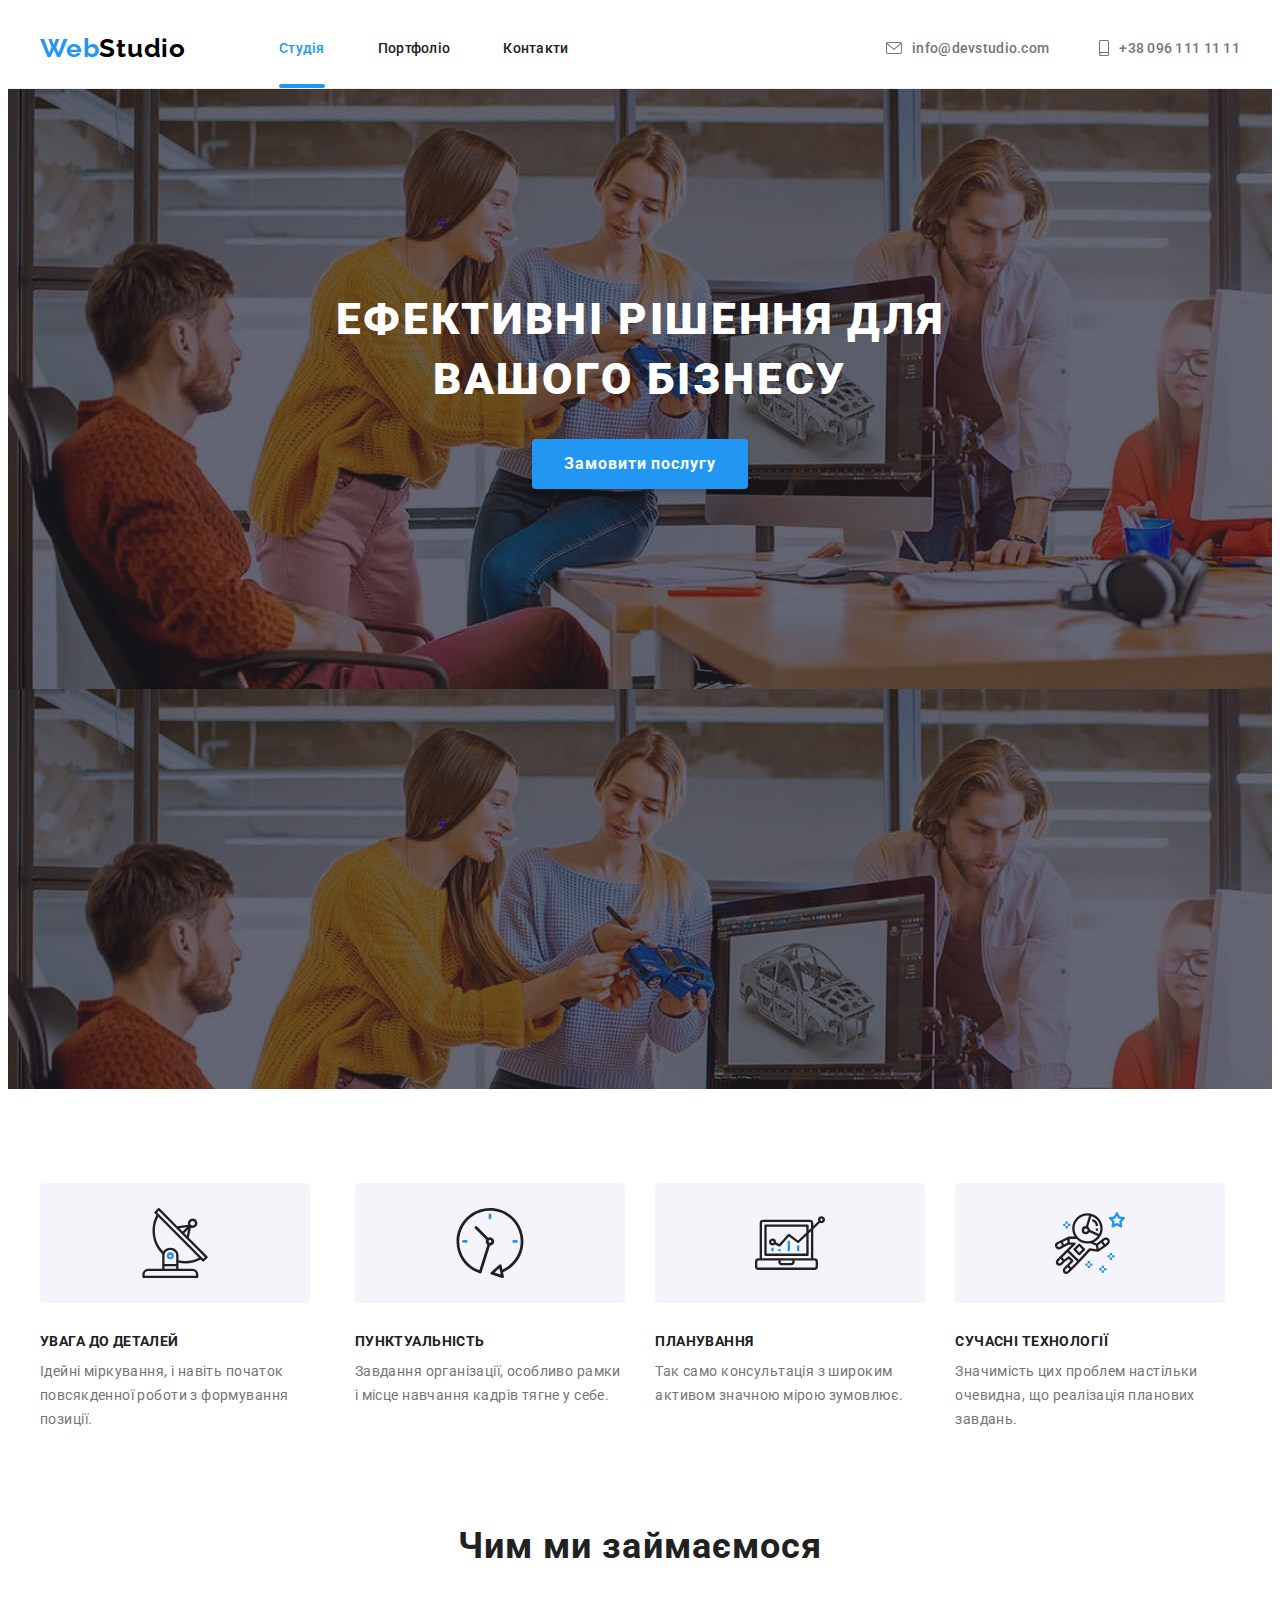
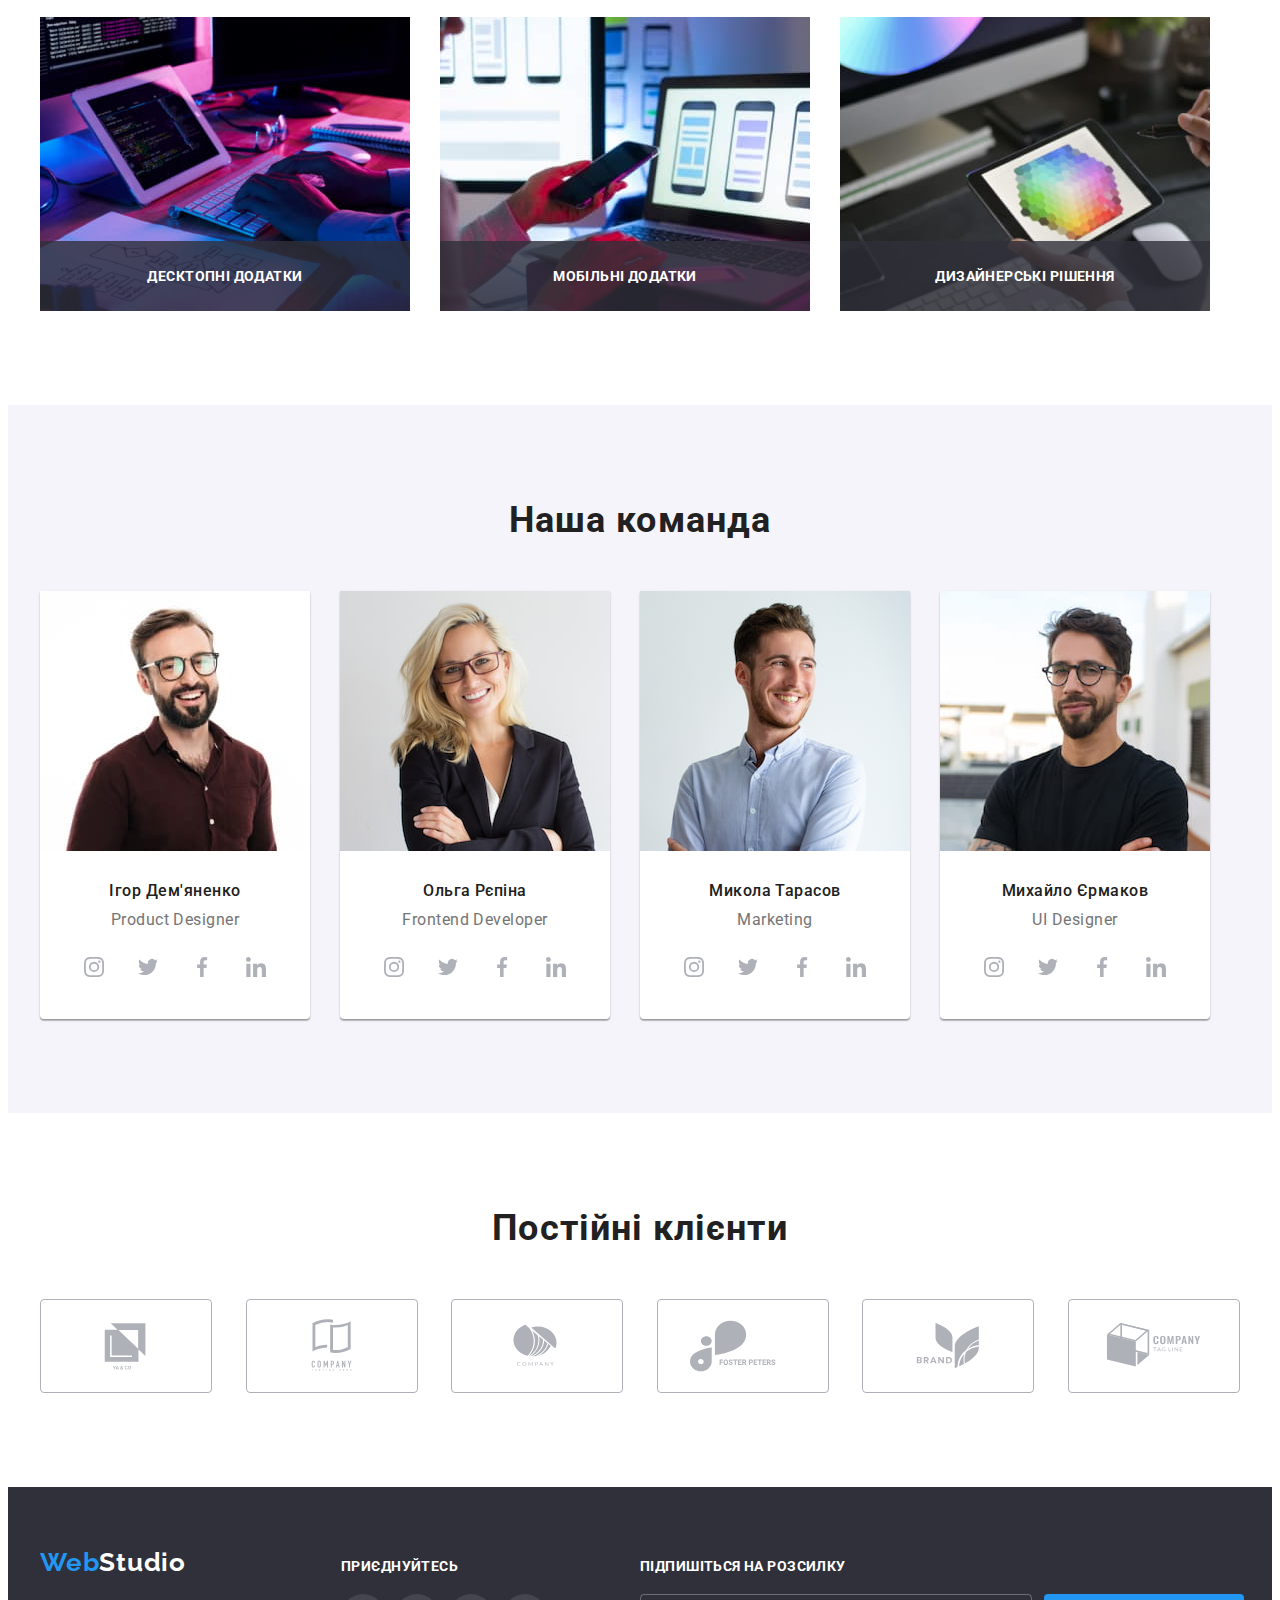
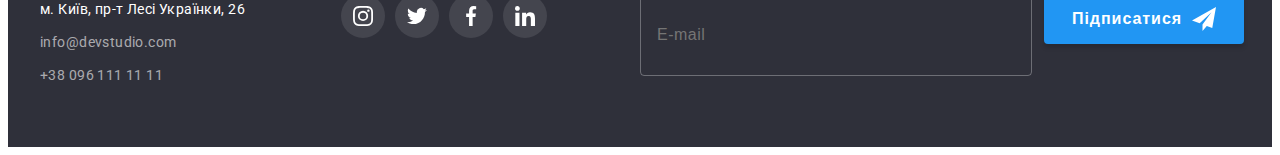
==== commit 5c556af6: "footer" ====
--- a/index.html
+++ b/index.html
@@ -6,7 +6,7 @@
     <title lang="en">WebStudio</title>
     <link rel="stylesheet" href="https://cdnjs.cloudflare.com/ajax/libs/modern-normalize/2.0.0/modern-normalize.min.css"
     integrity="sha512-4xo8blKMVCiXpTaLzQSLSw3KFOVPWhm/TRtuPVc4WG6kUgjH6J03IBuG7JZPkcWMxJ5huwaBpOpnwYElP/m6wg=="
-    crossorigin="anonymous" referrerpolicy="no-referrer" />
+    crossorigin="anonymous" referrerpolicy="no-referrer" >
     <link rel="stylesheet" href="./css/styles.css">
     <link rel="preconnect" href="https://fonts.googleapis.com">
     <link rel="preconnect" href="https://fonts.gstatic.com" crossorigin>
@@ -43,7 +43,7 @@
         <section  class="hero">
             <div class="container hero-thumb">
             <h1 class="title-hero">Ефективні рішення для вашого бізнесу   </h1>
-            <button type="button " class="btn prm" data-modal-open>Замовити послугу</button>
+            <button type="button" class="btn prm" data-modal-open>Замовити послугу</button>
             <!-- backdrop та modal шукай наприкінці main  -->  
             </div>
         </section>
@@ -278,42 +278,42 @@
                 <h2>Постійні клієнти</h2>
                 <ul class="w-margin">
                     <li>
-                        <a class="client" href="" aria-level="логотип компанії">
+                        <a class="client" href="" aria-label="логотип компанії">
                             <svg class="icon-cli">
                                 <use href="./images/icons.svg#icon-cl1"></use>
                             </svg>
                         </a>
                     </li>
                     <li>
-                        <a class="client" href="" aria-level="логотип компанії">
+                        <a class="client" href="" aria-label="логотип компанії">
                             <svg class="icon-cli">
                                 <use href="./images/icons.svg#icon-cl2"></use>
                             </svg>
                         </a>
                     </li>
                     <li>
-                        <a class="client" href="" aria-level="логотип компанії">
+                        <a class="client" href="" aria-label="логотип компанії">
                             <svg class="icon-cli">
                                 <use href="./images/icons.svg#icon-cl3"></use>
                             </svg>
                         </a>
                     </li>
                     <li>
-                        <a class="client" href="" aria-level="логотип компанії">
+                        <a class="client" href="" aria-label="логотип компанії">
                             <svg class="icon-cli">
                                 <use href="./images/icons.svg#icon-cl4"></use>
                             </svg>
                         </a>
                     </li>
                     <li>
-                        <a class="client" href="" aria-level="логотип компанії">
+                        <a class="client" href="" aria-label="логотип компанії">
                             <svg class="icon-cli">
                                 <use href="./images/icons.svg#icon-cl5"></use>
                             </svg>
                         </a>
                     </li>
                     <li>
-                        <a class="client" href="" aria-level="логотип компанії">
+                        <a class="client" href="" aria-label="логотип компанії">
                             <svg class="icon-cli">
                                 <use href="./images/icons.svg#icon-cl6"></use>
                             </svg>
@@ -336,37 +336,49 @@
                     <p>Залиште свої дані, ми вам передзвонимо</p>
  
                     <div class="modal-input">
-                    <label class="form-label" for="user_name">Ім'я</label>   
-                        <input type="text" name="name" id="user_name" placeholder=" " required autofocus/>
+                    <label class="form-label">Ім'я
+                        <input type="text" name="name" placeholder=" " required autofocus >
                         <svg class="input-icon"> 
                             <use href="./images/icons.svg#person-input-icon"></use> 
                         </svg>
+                    </label>   
                     </div>  
 
                     <div class="modal-input">
-                    <label for="user_phone">Телефон</label>
-                        <input type="tel" name="phone" id="user_phone" placeholder=" " required/>
+                    <label >Телефон
+                        <input type="tel" name="phone"  placeholder=" " required>
                         <svg class="input-icon">
                             <use href="./images/icons.svg#phone-input-icon"></use>
                         </svg>
+                    </label>
                     </div>                               
 
                     <div class="modal-input">
-                    <label for="user-mail">Пошта</label>
-                        <input type="email" name="mail" id="user-mail" placeholder=" " required/>
+                        <label >Пошта
+                        <input type="email" name="mail" placeholder=" " required>
                         <svg class="input-icon">
                             <use href="./images/icons.svg#email-input-icon"></use>
                         </svg>
+                        </label>
                     </div>
-                          
-                    <label for="coment">Коментар</label>   
-                    <textarea class="coment modal-input" name="coment" id="coment" cols="30" rows="10" placeholder="Введіть текст">
-                    </textarea>      
-                                  
-                    <div  class="checkbox">
-                        <input class="accept" type="checkbox" id="accept" required/>                    
-                        <label for="accept">Погоджуюся з розсилкою та приймаю </label>
-                        <a href="">Умови договору</a>
+                    
+                    <div >
+                        <label class="modal-input" >Коментар
+                            <textarea class="comment" name="comment" rows="5" placeholder="Введіть текст"></textarea>  
+                        </label>      
+                    </div> 
+
+                    <div  class="checkbox">                  
+                        <label class="label-checkbox">
+                            <input class="accept" name="accept" type="checkbox"  required>
+                            <span class="cust-chbox">
+                                <svg class="check-icon">
+                                    <use href="./images/icons.svg#check-input-icon"></use>
+                                </svg>
+                            </span>
+                            <span class="text-policy">Погоджуюся з розсилкою та приймаю  </span>
+                            <a href="">Умови договору</a>
+                        </label>
                     </div>
 
                     <div class="submit-thumb">
@@ -423,18 +435,23 @@
                 </li>
             </ul>
             </div>
+
+
+
+
             <form class="subscrb js-speaker-form">
                 <p>Підпишіться на розсилку</p>
                 <div class="string">
-                    <label> <span class="visually-hidden">Email</span>
-                        <input name="email" type="email" placeholder="E-mail" />
-                    </label>
-                    <div class="relative">                    
-                        <button type="submit">Підписатися</button>                        
-                        <svg class="send-icon">
-                            <use href="./images/icons.svg#send-icon"></use>
-                        </svg>
-                    </div>
+                    <!-- <label> <span class="visually-hidden">Email</span> -->
+                        <input name="email" type="email" placeholder="E-mail" >
+                    <!-- </label> -->
+                    <!-- <div>                     -->
+                        <button class="relative" type="submit">Підписатися                       
+                            <svg class="send-icon">
+                                <use href="./images/icons.svg#send-icon"></use>
+                            </svg>
+                        </button> 
+                    <!-- </div> -->
                 </div>
             </form>
         </div>
--- a/css/styles.css
+++ b/css/styles.css
@@ -288,7 +288,7 @@
         line-height: normal;
         letter-spacing: 0.6px;
 }
-.modal label:first-of-type {
+.modal .form-label:first-of-type {
     margin-top: 12px;
 }
 
@@ -302,7 +302,8 @@
         font-weight: 400;
         line-height: normal;
         letter-spacing: 0.12px;
-        position: relative;
+        /* position: relative; */
+        transition: fill 250ms  cubic-bezier(0.4, 0, 0.2, 1);
 }
 .modal input {
     width: 100%;
@@ -312,6 +313,7 @@
         /* flex-shrink: 0; */
         border-radius: 4px;
         border: 1px solid rgba(33, 33, 33, 0.20);
+        transition: border 250ms  cubic-bezier(0.4, 0, 0.2, 1);
         
 }
 .modal-input {
@@ -324,20 +326,29 @@
     bottom: 11px;
     width: 18px;
     height: 18px;
-}
-.coment {
+    pointer-events: none;
+}
+/* ------------------ comment  --------------------- */
+.comment::placeholder {
+    color: rgba(117, 117, 117, 0.50);
+}
+label textarea.comment {
     width: 100%;
     height: 120px;
     resize: none;
     margin-top: 4px;
     padding: 12px 16px;
-        flex-shrink: 0;
+        /* flex-shrink: 0; */
         border-radius: 4px;
-        border: 1px solid rgba(33, 33, 33, 0.20);
-}
-/* .coment:hover {
+        border: 1px solid;
+        border-color:  rgba(33, 33, 33, 0.20);
+        transition: border 250ms  cubic-bezier(0.4, 0, 0.2, 1);
+letter-spacing: 0.12px;
+}
+.comment:hover,
+.comment:focus {
 border-color: #188CE8;
-} */
+}
 
 .modal input:hover,
 .modal-input:hover,
@@ -347,33 +358,104 @@
 fill: var(--blue-color);
 cursor: pointer;
 }
-
+ 
+
+.checkbox {
+    /* margin-top: 20px; */
+    margin-left: 12px;
+    display: flex;
+    justify-content: baseline;
+    align-items: center;
+}
+.checkbox .label-checkbox {
+    margin-top: 17px;
+    display: flex;
+    align-items: center;
+        font-size: 14px;
+        line-height: 24px;
+        /* line-height: 1.71429; */
+        /* 171.429% */
+        letter-spacing: 0.42px;
+}
 input.accept {
     /* appearance: none; */
-    width: 16px;
-    height: 15px;
-    margin-left: 12px;
-    margin-top: 16px;
-    fill: #000000;
-        /* flex-shrink: 0; */
-}
-/* .modal label:last-of-type */
-.accept + label {
-    display: inline;
-    margin-left: 7px;
-        font-size: 14px;
-        line-height: 24px;
-        /* 171.429% */
-        letter-spacing: 0.42px;
+    position: absolute;
+    width: 1px;
+    height: 1px;
+    overflow: hidden;
+    clip: rect(0 0 0 0);
+}
+.text-policy {
+    /* outline: auto; */
+    margin-left: 8px;
+font-size: 14px;
+    /* color: #757575; */
+/* font-family: Roboto; */
+/* font-style: normal; */
+/* font-weight: 400; */
+/* line-height: 24px; 171.429% */
+letter-spacing: 0.42px;
+
 }
 .modal a {
+    margin-left: 5px;
     color: var(--blue-color);
         letter-spacing: 0.42px;
         text-decoration-line: underline;
-}
-.accept:checked {
-    color: var(--blue-color);
-}
+        /* color: #757575; */
+/* font-family: Roboto; */
+font-size: 14px;
+/* font-style: normal; */
+/* font-weight: 400; */
+line-height: 24px; /* 171.429% */
+/* letter-spacing: 0.42px; */
+}
+.cust-chbox {
+    display: inline-flex;
+    justify-content: center;
+    align-items: center;
+    width: 16px;
+    height: 15px;
+    outline: 1px solid;
+    outline-width: 1.5pt;
+    outline-offset: -1.5pt;
+    outline-color: var(--main-text-color);
+    /* border-style: solid;
+    border-color: var(--main-text-color);
+    border: 1px; */
+        border-radius: 10%;
+        /* border-color: #212121; */
+        transition: border 250ms  cubic-bezier(0.4, 0, 0.2, 1);
+        transition: fill 250ms  cubic-bezier(0.4, 0, 0.2, 1);
+
+}
+.check-icon {
+    opacity: 0;
+    transition: opacity 250ms cubic-bezier(0.4, 0, 0.2, 1);
+    width: 16px;
+    height: 15px;    
+    border-radius: 2px;
+    background-color: var(--blue-color);
+    fill: var(--white-color);
+    transition: opacity 250ms cubic-bezier(0.4, 0, 0.2, 1);
+}
+
+.accept:hover + .cust-chbox, .accept:focus + .cust-chbox {
+outline-color: var(--blue-color);
+border-color: #188CE8;
+}
+
+
+.accept:checked + .cust-chbox ,
+.accept:checked + .cust-chbox .check-icon
+ {
+    opacity: 1;
+    outline-color: var(--blue-color);
+    /* background-color: var(--blue-color); */
+    /* fill: yellow; */
+}
+
+
 .submit-thumb {
     display: flex;
     padding: 30px 124px 0 124px;
@@ -387,22 +469,24 @@
             font-size: 16px;
             font-style: normal;
             font-weight: 700;
-            line-height: 30px;
+            line-height: 1.875;
+            /* 30px; */
             /* 187.5% */
             letter-spacing: 0.96px;
         /* flex-shrink: 0; */
         border-radius: 4px;
         border: none;
-            background-color: var(--blue-color);
+        background-color: var(--blue-color);
             box-shadow: 0px 4px 4px 0px rgba(0, 0, 0, 0.15);
-        transition-property: bacground;
-            transition-duration: 1250ms;
+        transition-property: background-color border-color;
+            transition-duration: 250ms;
             transition-timing-function: cubic-bezier(0.4, 0, 0.2, 1);
 
 }
 .submit:hover, .submit:focus {
         background: #188CE8;
-        background-color: #188ce8;
+        border-color: #188CE8;
+    background-color: #188ce8;
         cursor: pointer;
 }
 
@@ -560,7 +644,7 @@
 
 .subscrb {
     margin-left: 93px;
-    padding: 40px;
+    /* padding: 40px; */
 }
 .subscrb p {
     margin-bottom: 20px;
@@ -604,7 +688,7 @@
         font-weight: 700;
         letter-spacing: 0.96px;
     box-shadow: 0px 4px 4px 0px rgba(0, 0, 0, 0.15);
-    /* transition: box-shadow 250ms cubic-bezier(0.4, 0, 0.2, 1); */
+    transition: background 250ms cubic-bezier(0.4, 0, 0.2, 1);
 
 }
 .subscrb input:hover, 
